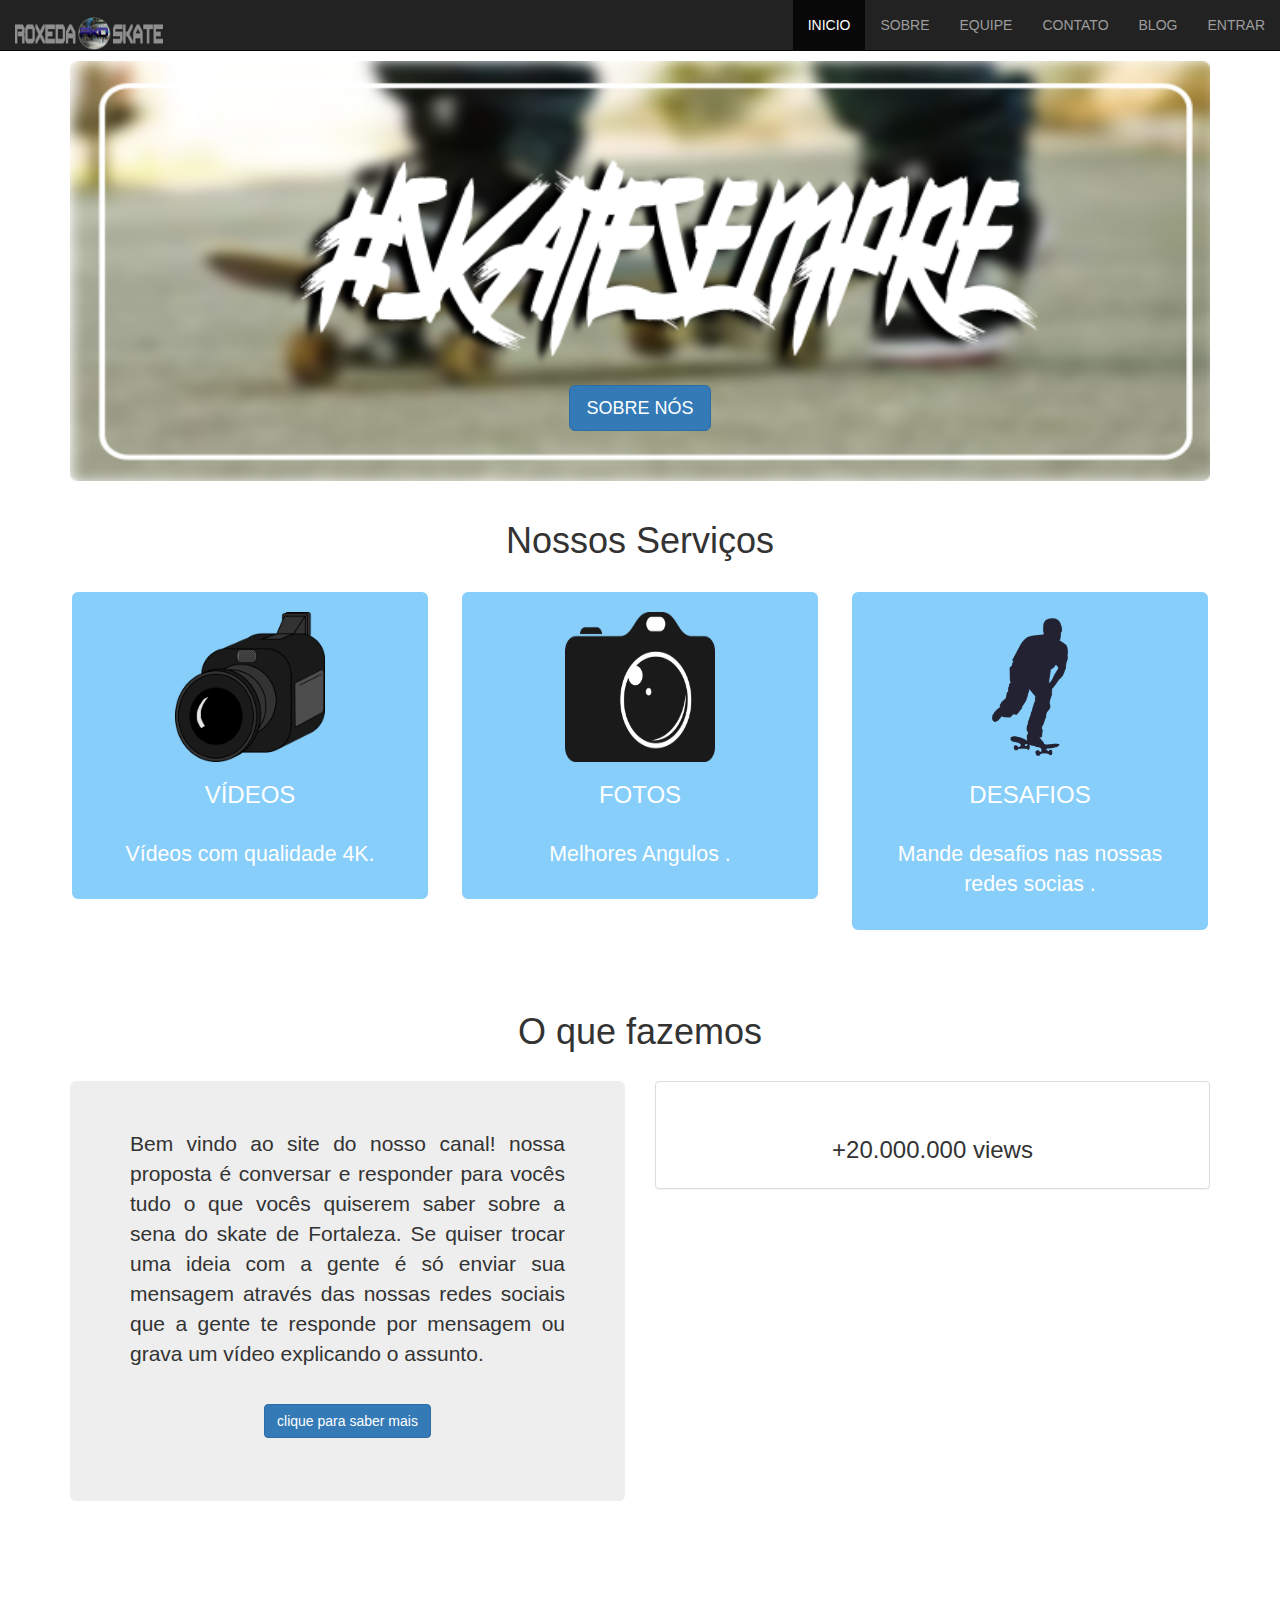
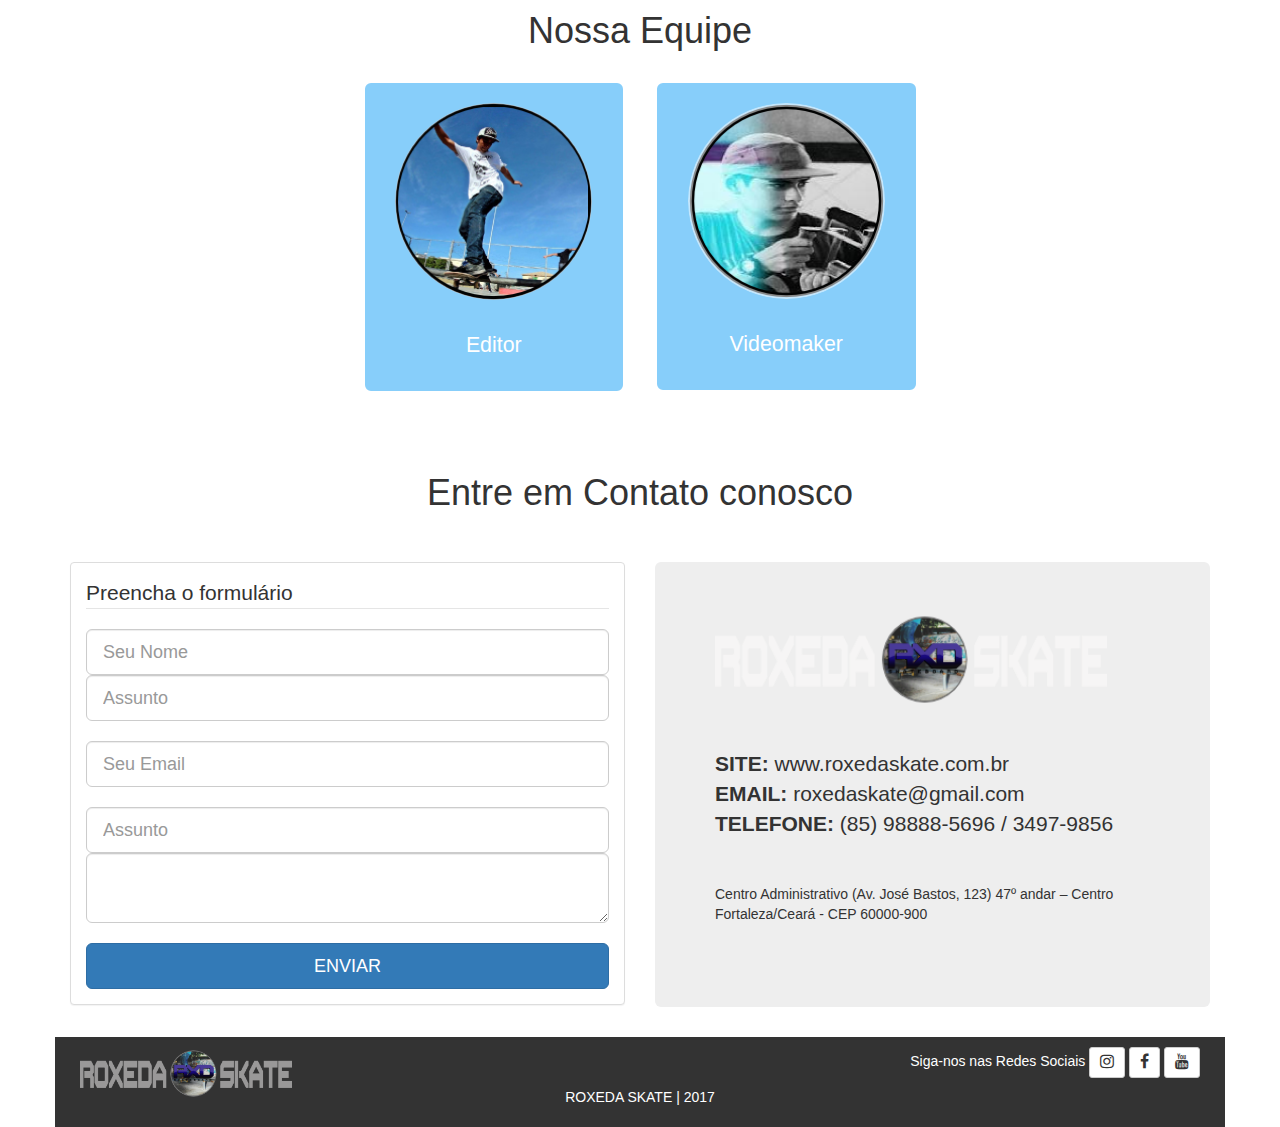
==== index.html @ 4a3bf603 "Site" ====
<!DOCTYPE html>
<html lang="pt-br">
  <head>
<meta http-equiv="content-type" content="text/html; charset=UTF-8" />
    <meta charset="utf-8">
	<title>.:ROXEDA SKATE:.</title>

   
    <link href="css/bootstrap/css/bootstrap.min.css" rel="stylesheet">
	<link href="css/font-awesome/css/font-awesome.css" rel="stylesheet">
	<link href="css/style.css" rel="stylesheet">
	
  </head>
  
  <body class="container">
  
     <header class="row">
      <div class="col-lg-10">
        <nav class="navbar navbar-inverse navbar-fixed-top">
          <div class="container-fluid">
            <div class="navbar-header">
              <button type="button" class="navbar-toggle collapsed" data-toggle="collapse" data-target="#bs-example-navbar-collapse-1" aria-expanded="false">
                <span class="sr-only">Toggle navigation</span>
                <span class="icon-bar"></span>
                <span class="icon-bar"></span>
                <span class="icon-bar"></span>
              </button>
              <a href="index.html#" class="navbar-brand">
                <img alt="RoxedaSkate" title="ROXEDASKATE" src="img/logo.png" width="40%">
              </a>
            </div><!-- navbar-header -->

            <!-- MENU -->
            <div class="collapse navbar-collapse" id="bs-example-navbar-collapse-1">
              <ul class="nav navbar-nav navbar-right">
                <li class="active"><a href="index.html#">INICIO</a></li>
                <li><a href="index.html#sobre">SOBRE</a></li>
                <li><a href="index.html#equipe">EQUIPE</a></li>
                <li><a href="index.html#contato">CONTATO</a></li>
                <li><a href="blog.html">BLOG</a></li>
                <li><a href="login.html">ENTRAR</a></li>
              </ul>
            </div><!-- /.navbar-collapse -->
          </div><!-- container-fluid -->
        </nav>
      </div><!-- col-lg-12 -->
    </header>
	
	<br><br><br>
    <section class="row">
      <div class="col-lg-12">
        <div id="carousel-example-generic" class="carousel slide" data-ride="carousel">

          <!-- Wrapper for slides -->
          <div class="carousel-inner" role="listbox">
            <div class="item active">
              <img src="img/banner.png" width="100%" alt="Banner" title="Banner Projeto e-Jovem">
              <div class="carousel-caption">
					                  
                <button class="btn btn-primary btn-lg">SOBRE NÓS</button>
              
              </div>
            </div>
          </div>
        </div>

      </div><!-- col-lg-12 -->
    </section>
	
	 <br>

    <h1 class="text-center">
      Nossos Serviços
    </h1>
	
	<br>
	
	<div class="row">
      <div class="col-lg-4">
        <div class="card div-blue">
          <img class="imgserv" src="img/filmadora.png" title="vídeos">
          <h3>VÍDEOS</h3>

          <p>
             Vídeos com qualidade 4K.
          </p>
        </div>
      </div><!-- col-lg-4 -->

      <div class="col-lg-4">
        <div class="card div-blue">
          <img class="imgserv" src="img/camera.png" title="fotos">
          <h3>FOTOS</h3>

          <p>
               Melhores Angulos .
          </p>
        </div>
      </div><!-- col-lg-4 -->

      <div class="col-lg-4">
        <div class="card div-blue">
         <img class="imgserv" src="img/desafios.png" title="desafios">
          <h3>DESAFIOS</h3>

          <p>
             Mande desafios nas nossas redes socias .

          </p>
        </div>
      </div><!-- col-lg-4 -->
    </div><!-- row -->
	<div id="sobre">
	<br><br><br>
	
	<h1 class="text-center"> O que fazemos </h1>
	<br>
	
		<div class="row"> 
			<div class="col-lg-6">
  				<div class="jumbotron text-justify">
  					<p> Bem vindo ao site do nosso canal!
nossa proposta é conversar e responder para vocês tudo o que vocês 
quiserem saber sobre a sena do skate de Fortaleza. Se quiser trocar uma
ideia com a gente é só enviar sua mensagem através das nossas redes sociais
que a gente te responde por mensagem ou grava um vídeo explicando o assunto.
</p>
<br>
<p class="text-center">
<button class="btn btn-primary bt-lg"> clique para saber mais</button>
  </p>
  	</div>
  	</div>
  	
  			<div class="col-lg-6">
  				<div class="panel panel-default"> 
  					<div class="panel-body font-1"> 
  			<br> 
  			
  			<h3 class="text-center"> +20.000.000 views </h3>
  				</div>
  					</div>
  						</div>
  							</div>
  								</div>
  								
  			
  			<div id="equipe"> 
  			<br><br><br>
  			<h1 class="text-center"> Nossa Equipe </h1> <br> 
  			
  				<div class="row"> 
  					<div class="col-lg-offset-3 col-lg-3 col-lg-3 col-lg-offset-3"> 
  						<div class="card div-blue">  
  							<img src="img/editor.png"width="90%" alt= "editor" title="Elson Pinheiro" class="img-circle"> 
  								<p>Editor</p>
  			</div>
  				</div>
  				
  				<div class="col-lg-offset- col-lg-3 col-lg-3 col-lg-offset-"> 
  						<div class="card div-blue">  
  							<img src="img/videomaker.png"width="90%" alt= "videomaker" title="Gabriel Ribeiro" class="img-circle"> 
  								<p>Videomaker</p>
  			</div>
  				</div>
  					</div>
  					
  					<div id="contato"> 
  						<br> <br> <br> 
  						<h1 class="text-center"> Entre em Contato conosco </h1>
  							<br> <br> 
  								<div class="row"> 
  									<div class="col-lg-6"> 
  										<div class= "panel panel-default">
  											<div class="panel-body"> 
  											
  												<form action="#">
  												<legend> Preencha o formulário 
  												</legend> 
  													<input placeholder="Seu Nome" class="input-lg form-control">
  													  <input placeholder="Assunto" class="input-lg form-control"> 
  													    <br> 
  													      <input placeholder="Seu Email" class="input-lg form-control">
  													      <br> 
  													      <input placeholder="Assunto" class="input-lg form-control"> 
  													       <textarea placeholder="Sua Menssagem" class="input-lg form-control">
  													        </textarea>
  													         <br> 
  													         <button class="btn btn-primary btn-lg btn-block"> ENVIAR </button> 
                                                                </form> 
                                                                 </div>
                                                                  </div> 
                                                                   </div>
                                                          <div class="col-lg-6"> 
                                                          <div class="jumbotron tex-center">
                                                          <img src="img/logo.png" width="90%" alt="Logo" title="logo">
                                                          <br> <br> <br> 
                                                           <p>
            																	<strong>SITE: </strong>www.roxedaskate.com.br<br>
            																	<strong>EMAIL: </strong>roxedaskate@gmail.com<br>
            																	<strong>TELEFONE: </strong>(85) 98888-5696 / 3497-9856<br><br>
          																  </p>
          																		
            																	Centro Administrativo (Av. José Bastos, 123)
 																					47º andar – Centro Fortaleza/Ceará - CEP 60000-900
          																		</p> 
          																		<br> 
          																		 </div>
          																		  </div>
          																		   </div>
          																		   
          																		   		<footer class="row footer">
          																		   			<div class="col-lg-4"> 
          																		   				<a href="index.html#">
          																		   				<img src="img/logo.png" width="60%" alt="" title="logo"> 
          																		   				  </a> 
          																		   				   </div>     
          																		   				   
          																		   				   	<div class="col-lg-4"> 
          																		   				   		<br> <br> 
          																		   				   		<p class="text-center"> ROXEDA SKATE | 2017 </p>   
          																		   				   	</div> 					
          																		   				   	
          																		   				   	<div class="col-lg-4 text-right"> 
          																		   				   	 Siga-nos nas Redes Sociais	
          																		   				<a href="https://www.instagram.com/rxd_skt/" title="Instagram" target="_blank" class="btn btn-default btn-sm">
          																		   			<span class="fa fa-instagram"></span></a> 	
          																		   		<a href="https://www.facebook.com/gabrielredsfotografia/" title="facebook" target="_blank" class="btn btn-default btn-sm">
          																		   	<span class="fa fa-facebook"></span></a>
          																		   <a href="https://www.youtube.com/roxedaskate/" title="youtube" target="_blank" class="btn btn-default btn-sm">
          																		<span class="fa fa-youtube"></span></a>											   
 																							</div>
 																							</footer>
  			
  			
  </body>
</html>
---- css/style.css ----
.div-blue{
  background-color: #87CEFA;
}
.div-green{
  background-color: #000000;
}
.div-orange{
  background-color: #87CEFA;
}

.card{
  padding: 20px;
  color: #fff;
  justify-content: center;
  text-align: center;
  border: 2px solid;
  border-radius: 8px;
}

.card > span{
  font-size: 60pt;
}

.card p {
  margin-top: 30px;
  font-size: 16pt;
}

.imgserv{
	width:150px;
	height:150px;
	
}

.footer{
 background-color:#333;
 padding:10px;
 color:#fff;
}

.footer span{
 font-size:12pt;
}

.blog-data{
background-color:#00BFFF;
color:white;
border-radius:3px;

}

.blog-data .dia{
font-size:36pt;
}
.blog-data .mes{
font-size:12pt;
}

.blog-autor{
font-size:20pt;
color:#00BFFF;
}


.blog-previa{
font-size:16pt;
}


.imgprevia{
width:450px;
height:300px;
}

.post-nav span{
font-size:30pt;
}

.post-nav{
background-color:#000;
padding-top:20px;
padding-bottom:20px;
}
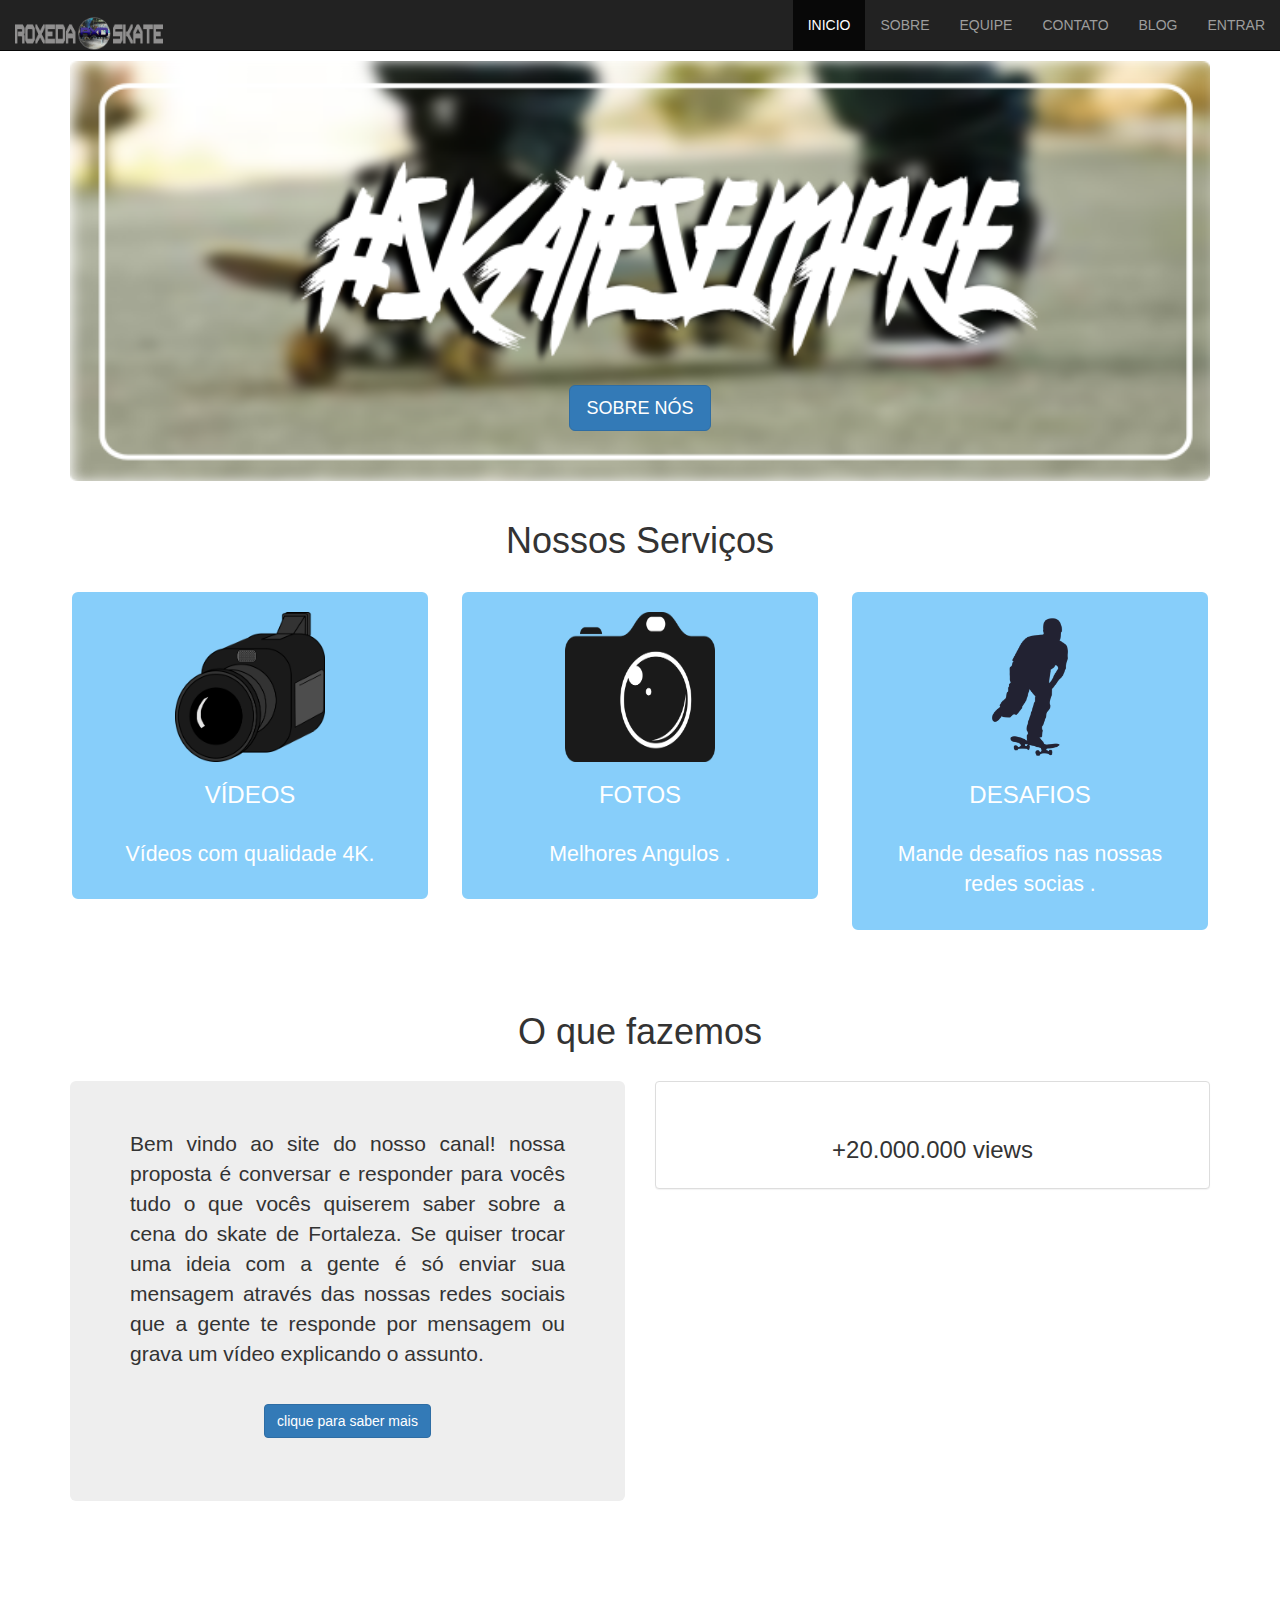
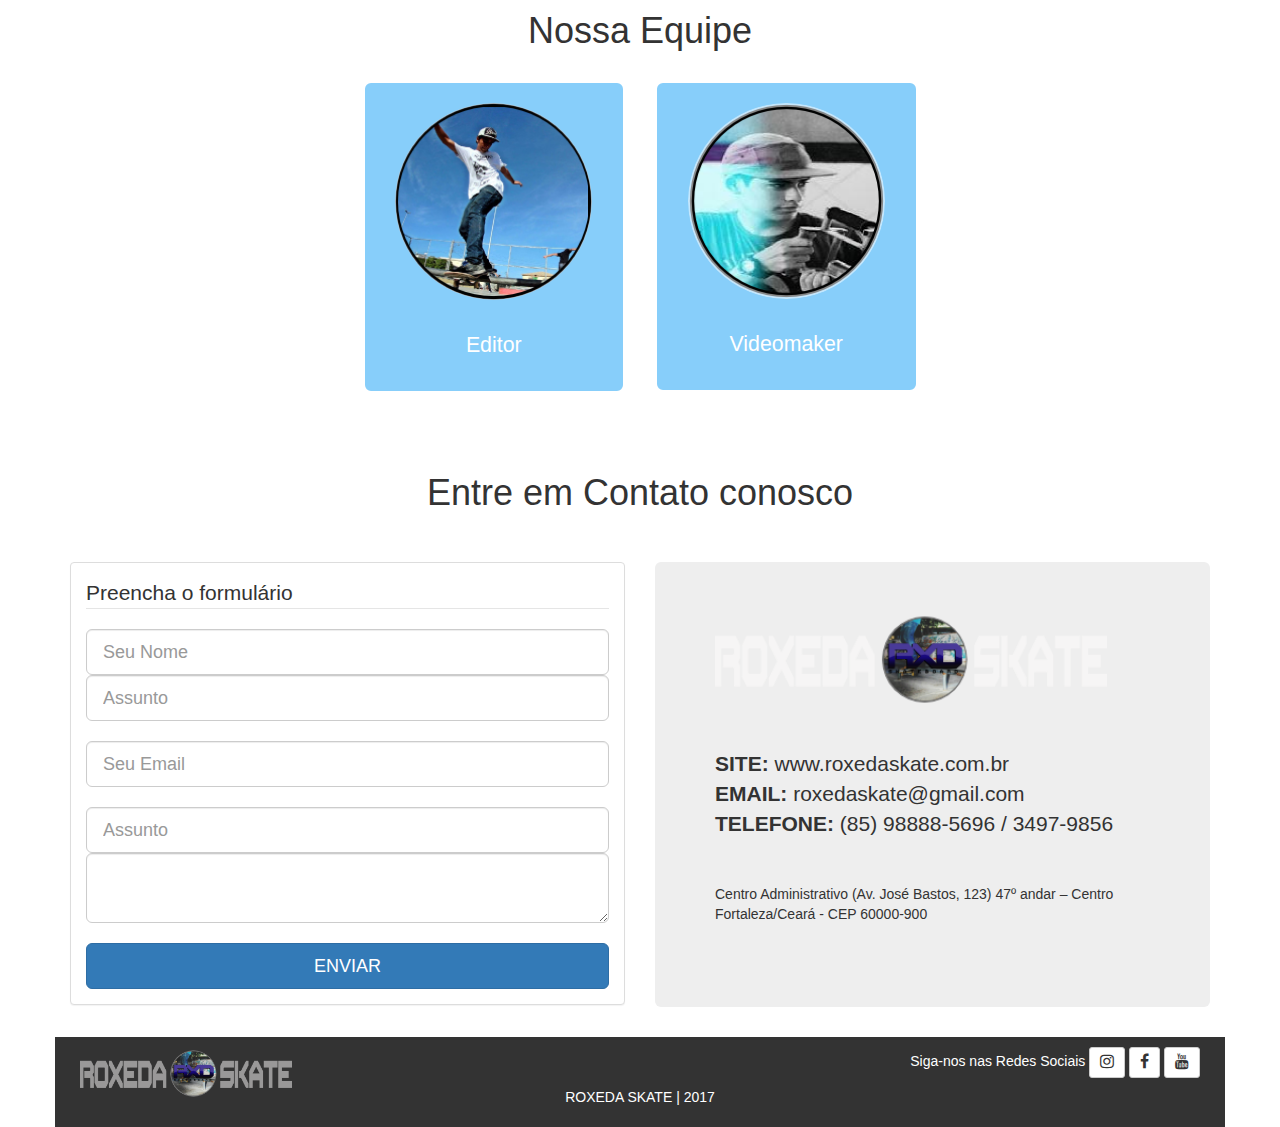
==== commit 3638533c: "Update index.html" ====
--- a/index.html
+++ b/index.html
@@ -121,7 +121,7 @@
   				<div class="jumbotron text-justify">
   					<p> Bem vindo ao site do nosso canal!
 nossa proposta é conversar e responder para vocês tudo o que vocês 
-quiserem saber sobre a sena do skate de Fortaleza. Se quiser trocar uma
+quiserem saber sobre a cena do skate de Fortaleza. Se quiser trocar uma
 ideia com a gente é só enviar sua mensagem através das nossas redes sociais
 que a gente te responde por mensagem ou grava um vídeo explicando o assunto.
 </p>
